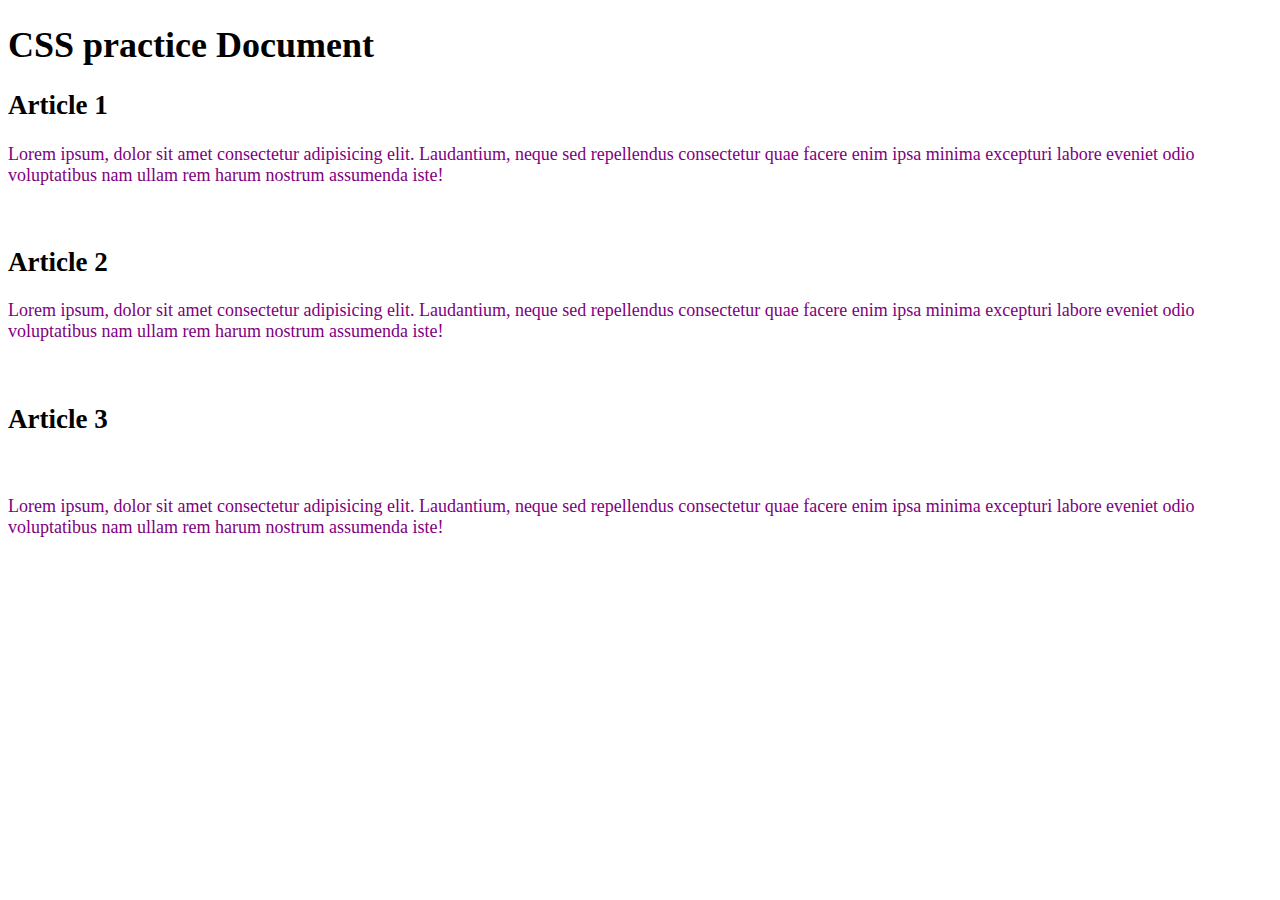
==== csslearn/index.html @ dcfac99d "added css files" ====
<!DOCTYPE html>
<html lang="en">
<head>
    <meta charset="UTF-8">
    <meta name="viewport" content="width=device-width, initial-scale=1.0">
    <title>Document</title>
    <link rel="stylesheet" href="css/style.css">
</head>
<body>
    <h1>CSS practice Document</h1>
    <h2>Article 1</h2>
    <p>Lorem ipsum, dolor sit amet consectetur adipisicing elit. Laudantium, neque sed repellendus consectetur quae facere enim ipsa minima excepturi labore eveniet odio voluptatibus nam ullam rem harum nostrum assumenda iste!</p>
    <br>
    <h2>Article 2</h2>
    <p>Lorem ipsum, dolor sit amet consectetur adipisicing elit. Laudantium, neque sed repellendus consectetur quae facere enim ipsa minima excepturi labore eveniet odio voluptatibus nam ullam rem harum nostrum assumenda iste!</p>
    <br>
    <h2>Article 3</h2>
    <br>
    <p>Lorem ipsum, dolor sit amet consectetur adipisicing elit. Laudantium, neque sed repellendus consectetur quae facere enim ipsa minima excepturi labore eveniet odio voluptatibus nam ullam rem harum nostrum assumenda iste!</p>
</body>
</html>
---- csslearn/css/style.css ----
body {
    font-size: large;
}

p {
    color: purple;
}

.gray {
    color: grey;
}
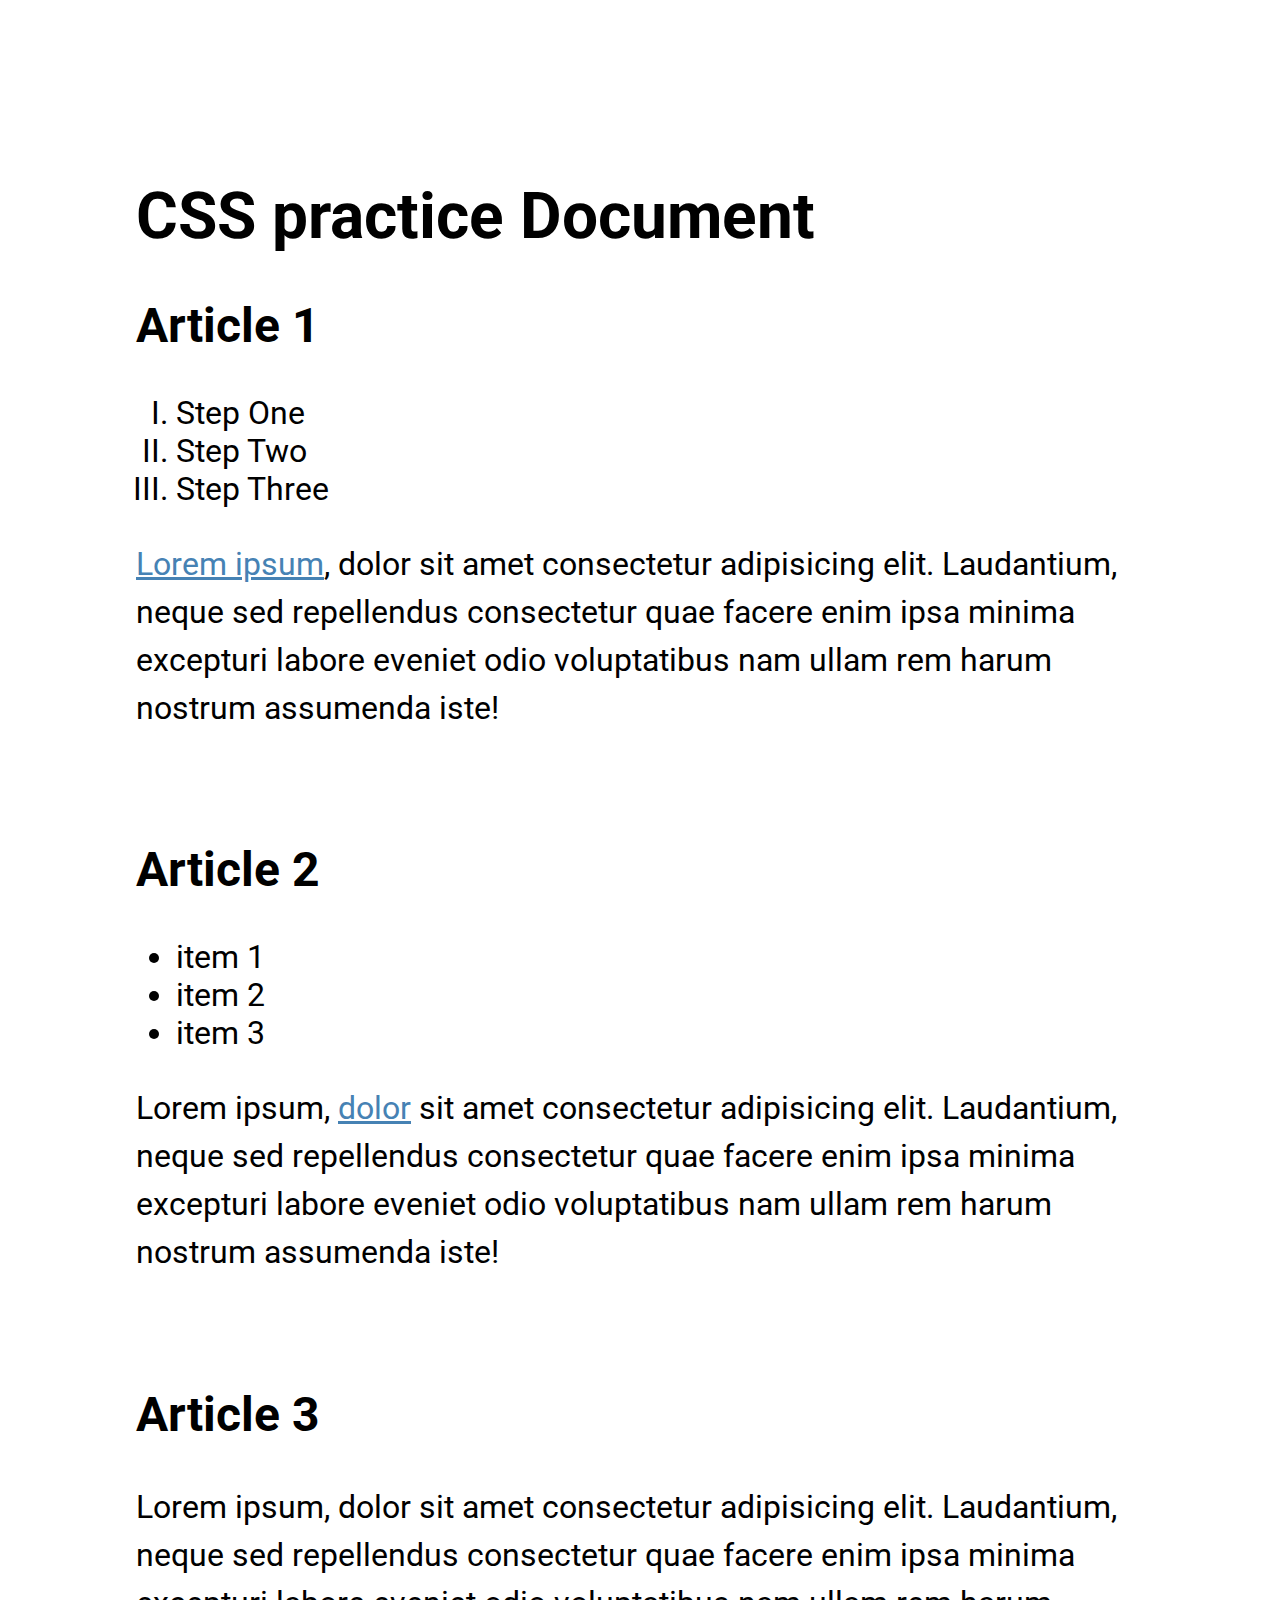
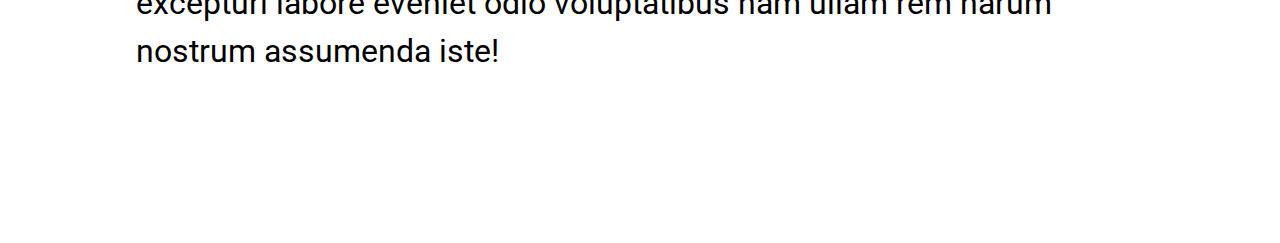
==== commit c3f71c28: "added styles" ====
--- a/csslearn/index.html
+++ b/csslearn/index.html
@@ -1,21 +1,53 @@
 <!DOCTYPE html>
 <html lang="en">
+
 <head>
     <meta charset="UTF-8">
     <meta name="viewport" content="width=device-width, initial-scale=1.0">
     <title>Document</title>
     <link rel="stylesheet" href="css/style.css">
+    <link rel="preconnect" href="https://fonts.googleapis.com">
+    <link rel="preconnect" href="https://fonts.gstatic.com" crossorigin>
+    <link href="https://fonts.googleapis.com/css2?family=Roboto&display=swap" rel="stylesheet">
 </head>
-<body>
+<header class="container">
     <h1>CSS practice Document</h1>
+</header>
+<main class="container">
     <h2>Article 1</h2>
-    <p>Lorem ipsum, dolor sit amet consectetur adipisicing elit. Laudantium, neque sed repellendus consectetur quae facere enim ipsa minima excepturi labore eveniet odio voluptatibus nam ullam rem harum nostrum assumenda iste!</p>
+    <ol>
+        <li>Step One</li>
+        <li>Step Two</li>
+        <li>Step Three</li>
+    </ol>
+    <p><a href="https://google.com/">Lorem ipsum</a>, dolor sit amet consectetur adipisicing elit. Laudantium, neque sed repellendus consectetur quae
+        facere enim ipsa minima excepturi labore eveniet odio voluptatibus nam ullam rem harum nostrum assumenda iste!
+    </p>
     <br>
     <h2>Article 2</h2>
-    <p>Lorem ipsum, dolor sit amet consectetur adipisicing elit. Laudantium, neque sed repellendus consectetur quae facere enim ipsa minima excepturi labore eveniet odio voluptatibus nam ullam rem harum nostrum assumenda iste!</p>
+    <ul>
+        <li>item 1</li>
+        <li>item 2</li>
+        <li>item 3</li>
+    </ul>
+    <p>Lorem ipsum, <a href="https://kotaku.com">dolor</a> sit amet consectetur adipisicing elit. Laudantium, neque sed repellendus consectetur quae
+        facere enim ipsa minima excepturi labore eveniet odio voluptatibus nam ullam rem harum nostrum assumenda iste!
+    </p>
     <br>
     <h2>Article 3</h2>
-    <br>
-    <p>Lorem ipsum, dolor sit amet consectetur adipisicing elit. Laudantium, neque sed repellendus consectetur quae facere enim ipsa minima excepturi labore eveniet odio voluptatibus nam ullam rem harum nostrum assumenda iste!</p>
+    <p>Lorem ipsum, dolor sit amet consectetur adipisicing elit. Laudantium, neque sed repellendus consectetur quae
+        facere enim ipsa minima excepturi labore eveniet odio voluptatibus nam ullam rem harum nostrum assumenda iste!
+    </p>
+</main>
+<!-- <form>
+    <fieldset>
+        <div>
+            <label for="name" id="name">Name:</label>
+            <input type="text" name="name" id="name" placeholder="Your Name">
+            <button type="submit" formaction="https://httpbin.org/post" formmethod="post">Submit</button>
+        </div>
+    </fieldset>
+</form> -->
 </body>
+
 </html>--- a/csslearn/css/style.css
+++ b/csslearn/css/style.css
@@ -1,11 +1,29 @@
 body {
-    font-size: large;
+    padding: 10%;
+    font-size: 2rem;
+    font-family: 'Roboto', sans-serif;
 }
 
 p {
+    line-height: 1.5;
+}
+
+ol {
+    list-style-type: upper-roman;
+}
+
+a {
+    color: hsl(207, 44%, 49%);
+}
+
+a:visited {
     color: purple;
 }
 
-.gray {
-    color: grey;
+a:hover, a:focus {
+    opacity: 0.8; 
 }
+
+a:active {
+    color: red;
+}